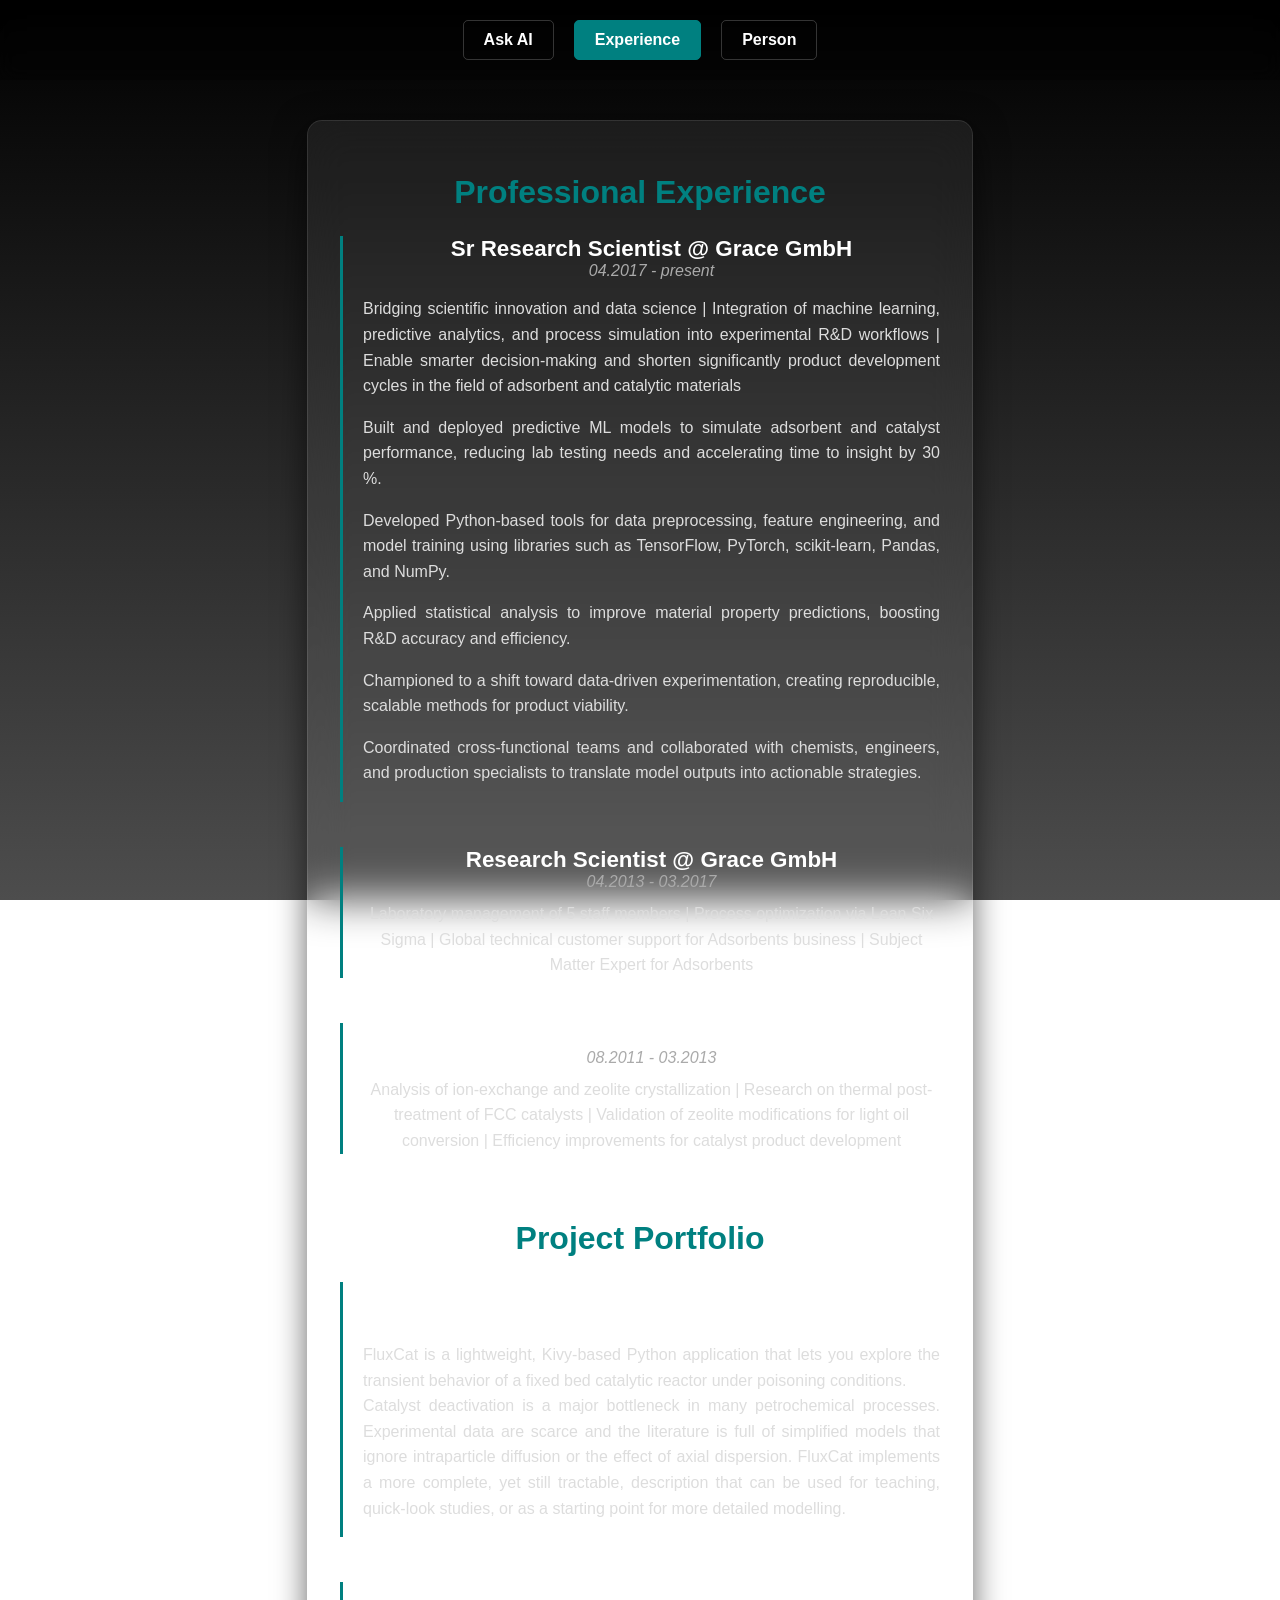
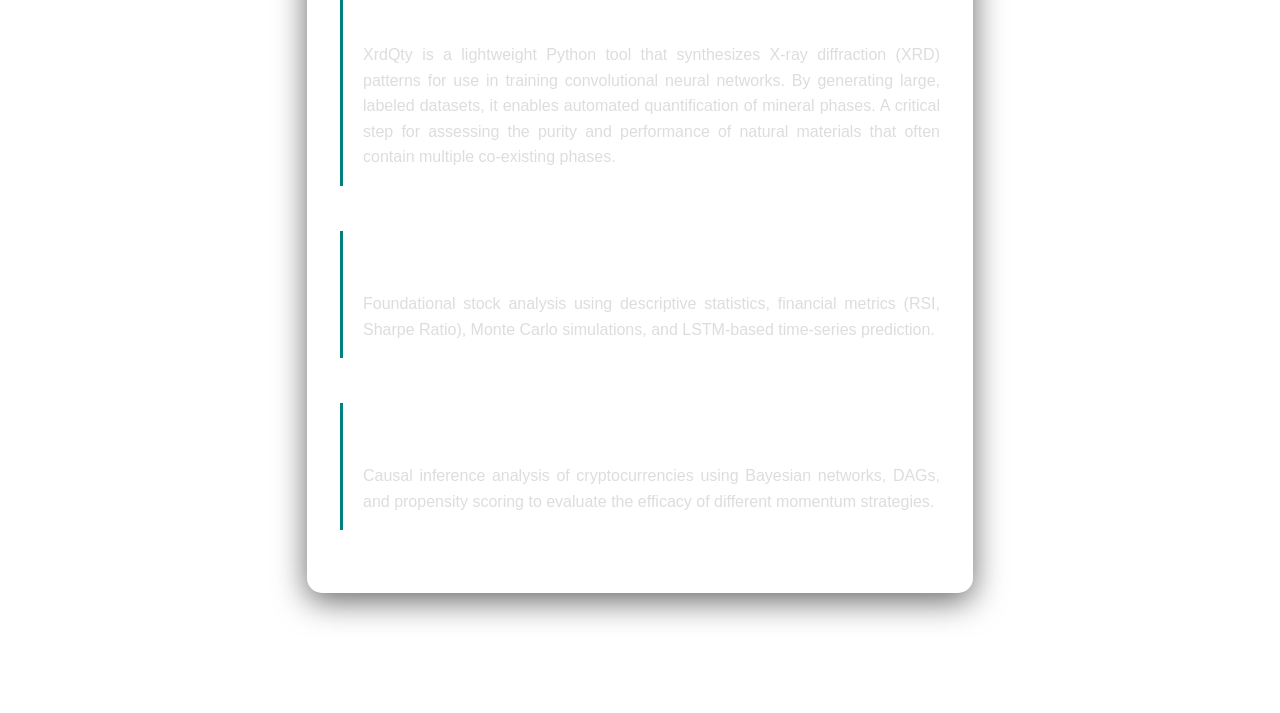
==== experience.html @ 26988d9c "Intitial commit" ====
<!DOCTYPE html>
<html lang="en">
<head>
    <meta charset="UTF-8">
    <meta name="viewport" content="width=device-width, initial-scale=1.0">
    <title>Experience - Professional CV</title>
    <link rel="stylesheet" href="assets/css/style.css">
</head>
<body>
    <nav class="navbar">
        <a href="index.html">Ask AI</a>
        <a href="experience.html" class="active">Experience</a>
        <a href="person.html">Person</a>
    </nav>

    <div class="main-content">
        <div class="container">
            <h1>Professional Experience</h1>
            <div class="job">
                <div class="job-title">Sr Research Scientist @ Grace GmbH</div>
                <div class="job-date">04.2017 - present</div>
                <div class="job-desc">
                    <p>Bridging scientific innovation and data science | Integration of machine learning, predictive analytics, and process simulation into experimental R&D workflows | Enable smarter decision-making and shorten significantly product development cycles in the field of adsorbent and catalytic materials</p>
                    <p>Built and deployed predictive ML models to simulate adsorbent and catalyst performance, reducing lab testing needs and accelerating time to insight by 30 %.</p>
                    <p>Developed Python-based tools for data preprocessing, feature engineering, and model training using libraries such as TensorFlow, PyTorch, scikit-learn, Pandas, and NumPy.</p>
                    <p>Applied statistical analysis to improve material property predictions, boosting R&D accuracy and efficiency.</p>
                    <p>Championed to a shift toward data-driven experimentation, creating reproducible, scalable methods for product viability.</p>
                    <p>Coordinated cross-functional teams and collaborated with chemists, engineers, and production specialists to translate model outputs into actionable strategies.</p></div>
            </div>
            
            <div class="job">
                <div class="job-title">Research Scientist @ Grace GmbH</div>
                <div class="job-date">04.2013 - 03.2017</div>
                <div class="job-desc">
                    Laboratory management of 5 staff members | Process optimization via Lean Six Sigma | Global technical customer support for Adsorbents business | Subject Matter Expert for Adsorbents</div>
            </div>

            <div class="job">
                <div class="job-title">R&D Chemist @ Grace GmbH & Co. KG</div>
                <div class="job-date">08.2011 - 03.2013</div>
                <div class="job-desc">
                    Analysis of ion-exchange and zeolite crystallization | Research on thermal post-treatment of FCC catalysts | Validation of zeolite modifications for light oil conversion | Efficiency improvements for catalyst product development</div>
            </div>
            <h1>Project Portfolio</h1>
            <div class="job">
                <div class="job-title">FluxCat</div>
                <a href="https://www.github.com/mschindler779/FluxCat">GitHub: github.com/mschindler779/FluxCat</a>
                <div class="job-desc">
                    <p>FluxCat is a lightweight, Kivy‑based Python application that lets you explore the transient behavior of a fixed bed catalytic reactor under poisoning conditions.<br>Catalyst deactivation is a major bottleneck in many petrochemical processes. Experimental data are scarce and the literature is full of simplified models that ignore intraparticle diffusion or the effect of axial dispersion. FluxCat implements a more complete, yet still tractable, description that can be used for teaching, quick‑look studies, or as a starting point for more detailed modelling.</p></div>
            </div>  
            <div class="job">
                <div class="job-title">XrdQty</div>
                <a href="https://www.github.com/mschindler779/XrdQty">GitHub: github.com/mschindler779/XrdQty</a>
                <div class="job-desc">
                    <p>XrdQty is a lightweight Python tool that synthesizes X-ray diffraction (XRD) patterns for use in training convolutional neural networks. By generating large, labeled datasets, it enables automated quantification of mineral phases. A critical step for assessing the purity and performance of natural materials that often contain multiple co-existing phases.</p></div>
            </div>  
            <div class="job">
                <div class="job-title">StkView</div>
                <a href="https://www.github.com/mschindler779/StkView">GitHub: github.com/mschindler779/StkView</a>
                <div class="job-desc">
                    <p>Foundational stock analysis using descriptive statistics, financial metrics (RSI, Sharpe Ratio), Monte Carlo simulations, and LSTM-based time-series prediction.</p></div>
            </div>  
            <div class="job">
                <div class="job-title">CausCrypto</div>
                <a href="https://www.github.com/mschindler779/CausCrypto">GitHub: github.com/mschindler779/CausCrypto</a>
                <div class="job-desc">
                    <p>Causal inference analysis of cryptocurrencies using Bayesian networks, DAGs, and propensity scoring to evaluate the efficacy of different momentum strategies.</p></div>
            </div>
        </div>
    </div>
</body>
</html>
---- assets/css/style.css ----
:root {
    --brand-color: #008080;
    --brand-color-lighted: #4dcdcd;
    --brand-black: #000000;
    --brand-dark: #4d4d4d;
    --brand-white: #ffffff;
}

body, html {
    margin: 0;
    padding: 0;
    width: 100 %;
    height: 100 %;
    /* overflow-x: hidden; */
    font-family: 'Segoe UI', Tahome, Geneva, Verdana, sans-serif;
    /* Background */
    background: linear-gradient(to bottom, var(--brand-black) 0%, var(--brand-dark) 100%);
    background-attachment: fixed; 
    background-repeat: no-repeat;
}

a {
    color: var(--brand-white);
    text-decoration: none;
    transition: 0.3s;
}

a:hover {
    color: var(--brand-color-lighted);
    text-decoration: underline;
}

a:visited {
    color: var(--brand-white);
}

p {
    text-align: justify;
}


/* Navigation Bar */
.navbar {
    position: fixed;
    top: 0;
    width: 100%;
    display: flex;
    justify-content: center;
    gap: 20px;
    padding: 20px 0;
    z-index: 100;
    background: rgba(0, 0, 0, 0.3);
    backdrop-filter: blur(10px);
}
.navbar a {
    color: white;
    text-decoration: none;
    font-weight: bold;
    padding: 10px 20px;
    border-radius: 5px;
    transition: 0.3s;
    border: 1px solid rgba(255,255,255,0.2);
}
.navbar a:hover {
    background: rgba(255,255,255,0.2);
    box-shadow: 0 0 10px rgba(255,255,255,0.5);
}
.navbar a.active {
    background: var(--brand-color);
    border-color: var(--brand-color);
}
.main-content {
       margin: 100px auto;
       max-width: 800px;
       padding: 20px;
       display: flex;
       justify-content: center;
}

#bg-canvas {
    position: fixed;
    top: 0;
    left: 0;
    z-index: 1;
}
#ui-layer {
    position: relative;
    z-index: 2; 
    max-width: 700px;
    margin: 100px auto 50px auto;
    padding: 20px; 
    pointer-events: none;
} 

.container {
    pointer-events: auto; 
    display: flex; flex-direction: column; gap: 15px; 
    background: rgba(255, 255, 255, 0.07); 
    backdrop-filter: blur(20px); 
    padding: 32px;
    border-radius: 15px; 
    box-shadow: 0 8px 32px rgba(0,0,0,0.6); 
    border: 1px solid rgba(255,255,255,0.1); 
    max-width: 600px; 
    text-align: center;
    color: white; 
}

/* Photograph Styling */
.profile-pic-wrapper {
    width: 150px;
    height: 150px;
    margin: 0 auto 20px auto;
    border-radius: 50%;
    border: 4px solid var(--brand-color);
    overflow: hidden; /* Ensure the image stays circular */
    box-shadow: 0 0 15px rgba(66, 133, 244, 0.4);
    background-color: #333; /* fallback color while loading */
}
.profile-img {
    width: 100%;
    height: 100%;
    object-fit: cover; /* Crops the image to fill the circle without stretching */
    display: block;
}

.job {
    border-left: 3px solid var(--brand-color);
    padding-left: 20px;
    margin-bottom: 30px;
}
.job-title {
    font-size: 1.4em;
    font-weight: bold;
    color: #fff;
} 
.job-date {
    color: #aaa;
    font-style: italic;
    margin-bottom: 10px;
}
.job-desc {
    color: #ddd;
    line-height: 1.6;
}

h1 {
    color: var(--brand-color);
    margin-bottom: 10px;
}
        .tagline {
            font-size: 1.2em;
            color: #aaa;
            margin-bottom: 30px;
        }
        .section {
            text-align: left;
            margin-top: 30px;
        }
        .section h3 {
            border-bottom: 1px solid var(--brand-color);
            padding-bottom: 5px; color: #fff;
        }
        .skills-grid {
            display: grid;
            grid-template-columns: 1fr 1fr;
            gap: 10px;
            margin-top: 10px;
        }
        .skill-item {
            background: rgba(255,255,255,0.1);
            padding: 5px 10px;
            border-radius: 4px;
            font-size: 0.9em;
        }

h2 {
    text-align: center;
    color: #fff;
    text-shadow: 0 0 10px rgba(0,255,0,0.5);
}

textarea { 
    padding: 12px;
    width: 100%;
    box-sizing: border-box; 
    border: 1px solid #444;
    border-radius: 5px; 
    font-size: 16px;
    background: rgba(0,0,0,0.4);
    color: white;
    resize: vertical; 
}

button { 
    padding: 12px;
    background-color: var(--brand-color);
    color: white; 
    border: none;
    border-radius: 5px;
    cursor: pointer; 
    font-weight: bold;
    font-size: 16px;
    transition: 0.3s; 
}

button:hover {
    background-color: var(--brand-color-lighted);
    box-shadow: 0 0 15px var(--brand-color);
}

button:disabled {
    background-color: #555;
}

#response { 
    background: rgba(0,0,0,0.5);
    padding: 15px;
    border-radius: 5px; 
    border: 1px solid #444;
    min-height: 50px;
    color: #ddd;
    text-align: left; 
}

#response h1, #response h2, #response h3 { color: var(--brand-color); }

#response code {
    background: #222;
    color: #8f8;
    padding: 2px 5px;
    border-radius: 3px;
}

#response pre {
    background: #111;
    color: #fff;
    padding: 15px;
    border-radius: 5px;
    overflow-x: auto;
}
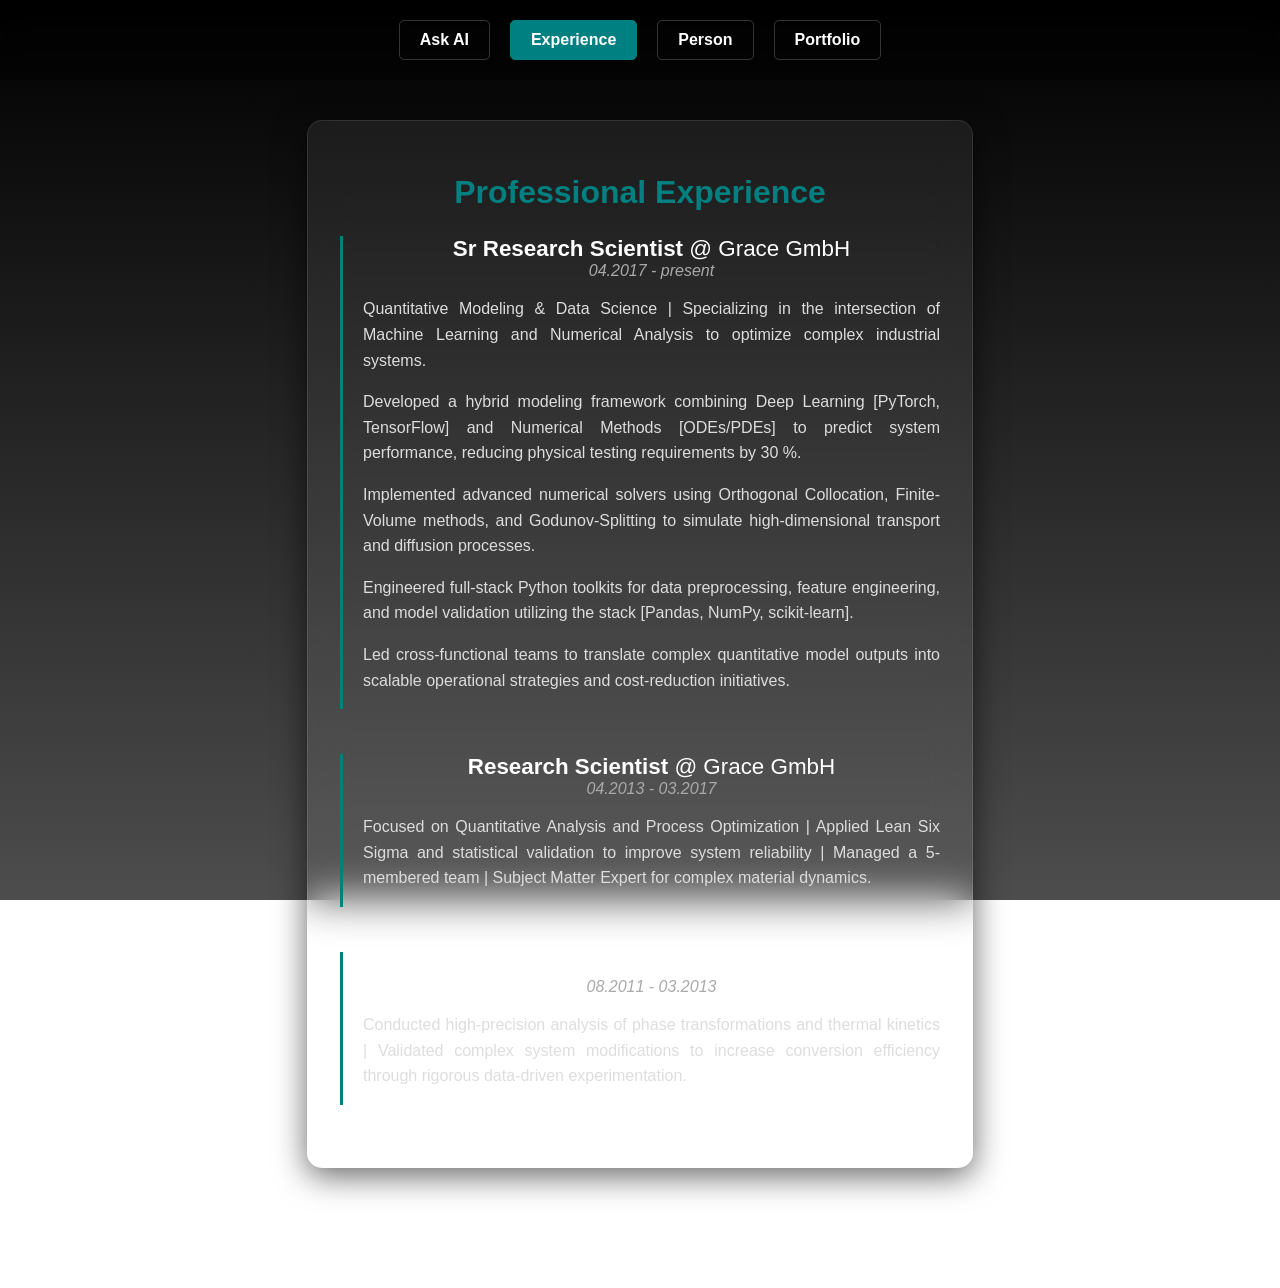
==== commit 018297c8: "Add files via upload" ====
--- a/experience.html
+++ b/experience.html
@@ -3,7 +3,7 @@
 <head>
     <meta charset="UTF-8">
     <meta name="viewport" content="width=device-width, initial-scale=1.0">
-    <title>Experience - Professional CV</title>
+    <title>Experience - Quantitative Data Scientist</title>
     <link rel="stylesheet" href="assets/css/style.css">
 </head>
 <body>
@@ -11,60 +11,48 @@
         <a href="index.html">Ask AI</a>
         <a href="experience.html" class="active">Experience</a>
         <a href="person.html">Person</a>
+        <a href="portfolio.html">Portfolio</a>
     </nav>
-
     <div class="main-content">
         <div class="container">
             <h1>Professional Experience</h1>
+            
             <div class="job">
-                <div class="job-title">Sr Research Scientist @ Grace GmbH</div>
+                <div class="job-title"><strong>Sr Research Scientist</strong> @ Grace GmbH</div>
                 <div class="job-date">04.2017 - present</div>
                 <div class="job-desc">
-                    <p>Bridging scientific innovation and data science | Integration of machine learning, predictive analytics, and process simulation into experimental R&D workflows | Enable smarter decision-making and shorten significantly product development cycles in the field of adsorbent and catalytic materials</p>
-                    <p>Built and deployed predictive ML models to simulate adsorbent and catalyst performance, reducing lab testing needs and accelerating time to insight by 30 %.</p>
-                    <p>Developed Python-based tools for data preprocessing, feature engineering, and model training using libraries such as TensorFlow, PyTorch, scikit-learn, Pandas, and NumPy.</p>
-                    <p>Applied statistical analysis to improve material property predictions, boosting R&D accuracy and efficiency.</p>
-                    <p>Championed to a shift toward data-driven experimentation, creating reproducible, scalable methods for product viability.</p>
-                    <p>Coordinated cross-functional teams and collaborated with chemists, engineers, and production specialists to translate model outputs into actionable strategies.</p></div>
-            </div>
-            
-            <div class="job">
-                <div class="job-title">Research Scientist @ Grace GmbH</div>
-                <div class="job-date">04.2013 - 03.2017</div>
-                <div class="job-desc">
-                    Laboratory management of 5 staff members | Process optimization via Lean Six Sigma | Global technical customer support for Adsorbents business | Subject Matter Expert for Adsorbents</div>
+                    <p>Quantitative Modeling & Data Science | Specializing in the intersection of Machine Learning and Numerical Analysis to optimize complex 
+industrial systems.</p>
+                    
+                    <p>Developed a hybrid modeling framework combining Deep Learning [PyTorch, TensorFlow] and Numerical Methods [ODEs/PDEs] 
+to predict system performance, reducing physical testing requirements by 30 %.</p>
+                    
+                    <p>Implemented advanced numerical solvers using Orthogonal Collocation, Finite-Volume methods, and Godunov-Splitting to simulate 
+high-dimensional transport and diffusion processes.</p>
+                    
+                    <p>Engineered full-stack Python toolkits for data preprocessing, feature engineering, and model validation utilizing the stack [Pandas, NumPy, 
+scikit-learn].</p>
+                    
+                    <p>Led cross-functional teams to translate complex quantitative model outputs into scalable operational strategies and cost-reduction initiatives.</p>
+                </div>
             </div>
 
             <div class="job">
-                <div class="job-title">R&D Chemist @ Grace GmbH & Co. KG</div>
+                <div class="job-title"><strong>Research Scientist</strong> @ Grace GmbH</div>
+                <div class="job-date">04.2013 - 03.2017</div>
+                <div class="job-desc">
+                    <p>Focused on Quantitative Analysis and Process Optimization | Applied Lean Six Sigma and statistical validation to improve system 
+reliability | Managed a 5-membered team | Subject Matter Expert for complex material dynamics.</p>
+                </div>
+            </div>
+
+            <div class="job">
+                <div class="job-title"><strong>R&D Chemist</strong> @ Grace GmbH & Co. KG</div>
                 <div class="job-date">08.2011 - 03.2013</div>
                 <div class="job-desc">
-                    Analysis of ion-exchange and zeolite crystallization | Research on thermal post-treatment of FCC catalysts | Validation of zeolite modifications for light oil conversion | Efficiency improvements for catalyst product development</div>
-            </div>
-            <h1>Project Portfolio</h1>
-            <div class="job">
-                <div class="job-title">FluxCat</div>
-                <a href="https://www.github.com/mschindler779/FluxCat">GitHub: github.com/mschindler779/FluxCat</a>
-                <div class="job-desc">
-                    <p>FluxCat is a lightweight, Kivy‑based Python application that lets you explore the transient behavior of a fixed bed catalytic reactor under poisoning conditions.<br>Catalyst deactivation is a major bottleneck in many petrochemical processes. Experimental data are scarce and the literature is full of simplified models that ignore intraparticle diffusion or the effect of axial dispersion. FluxCat implements a more complete, yet still tractable, description that can be used for teaching, quick‑look studies, or as a starting point for more detailed modelling.</p></div>
-            </div>  
-            <div class="job">
-                <div class="job-title">XrdQty</div>
-                <a href="https://www.github.com/mschindler779/XrdQty">GitHub: github.com/mschindler779/XrdQty</a>
-                <div class="job-desc">
-                    <p>XrdQty is a lightweight Python tool that synthesizes X-ray diffraction (XRD) patterns for use in training convolutional neural networks. By generating large, labeled datasets, it enables automated quantification of mineral phases. A critical step for assessing the purity and performance of natural materials that often contain multiple co-existing phases.</p></div>
-            </div>  
-            <div class="job">
-                <div class="job-title">StkView</div>
-                <a href="https://www.github.com/mschindler779/StkView">GitHub: github.com/mschindler779/StkView</a>
-                <div class="job-desc">
-                    <p>Foundational stock analysis using descriptive statistics, financial metrics (RSI, Sharpe Ratio), Monte Carlo simulations, and LSTM-based time-series prediction.</p></div>
-            </div>  
-            <div class="job">
-                <div class="job-title">CausCrypto</div>
-                <a href="https://www.github.com/mschindler779/CausCrypto">GitHub: github.com/mschindler779/CausCrypto</a>
-                <div class="job-desc">
-                    <p>Causal inference analysis of cryptocurrencies using Bayesian networks, DAGs, and propensity scoring to evaluate the efficacy of different momentum strategies.</p></div>
+                    <p>Conducted high-precision analysis of phase transformations and thermal kinetics | Validated complex system modifications to increase conversion 
+efficiency through rigorous data-driven experimentation.</p>
+                </div>
             </div>
         </div>
     </div>
--- a/assets/css/style.css
+++ b/assets/css/style.css
@@ -3,6 +3,9 @@
     --brand-color-lighted: #4dcdcd;
     --brand-black: #000000;
     --brand-dark: #4d4d4d;
+    --brand-darkgray: #aaaaaa;
+    --brand-gray:#cccccc;
+    --brand-brightgray :#dddddd;
     --brand-white: #ffffff;
 }
 
@@ -20,7 +23,7 @@
 }
 
 a {
-    color: var(--brand-white);
+    color: var(--brand-brightgray);
     text-decoration: none;
     transition: 0.3s;
 }
@@ -31,13 +34,12 @@
 }
 
 a:visited {
-    color: var(--brand-white);
+    color: var(--brand-brightgray);
 }
 
 p {
     text-align: justify;
 }
-
 
 /* Navigation Bar */
 .navbar {
@@ -124,6 +126,13 @@
     display: block;
 }
 
+.content-img {
+    max-width: 600px;
+    height: auto;
+    display: block;
+    margin: 0 auto;
+}
+
 .job {
     border-left: 3px solid var(--brand-color);
     padding-left: 20px;
@@ -131,17 +140,42 @@
 }
 .job-title {
     font-size: 1.4em;
-    font-weight: bold;
-    color: #fff;
+    /* font-weight: bold; */
+    color: var(--brand-white);
 } 
 .job-date {
-    color: #aaa;
+    color: var(--brand-darkgray);
     font-style: italic;
     margin-bottom: 10px;
 }
 .job-desc {
-    color: #ddd;
+    color: var(--brand-brightgray);
     line-height: 1.6;
+}
+
+.skills-category {
+    margin-bottom: 20px;
+    text-align: left;
+}
+.category-title {
+    font-weight: bold;
+    color: var(--brand-color-lighted); /* or your primary color */
+    margin-bottom: 8px;
+    font-size: 1.1rem;
+    border-left: 4px solid var(--brand-color); /* Add a small accent line */
+    padding-left: 10px;
+}
+.skills-grid {
+    display: grid;
+    grid-template-columns: repeat(auto-fill, minmax(150px, 1fr));
+    gap: 10px;
+}
+.skill-item {
+    background: #333;
+    padding: 5px 10px;
+    border-radius: 4px;
+    font-size: 0.9rem;
+    color: var(--brand-gray);
 }
 
 h1 {
@@ -150,7 +184,7 @@
 }
         .tagline {
             font-size: 1.2em;
-            color: #aaa;
+            color: var(--brand-darkgray);
             margin-bottom: 30px;
         }
         .section {
@@ -159,7 +193,7 @@
         }
         .section h3 {
             border-bottom: 1px solid var(--brand-color);
-            padding-bottom: 5px; color: #fff;
+            padding-bottom: 5px; color: var(--brand-white);
         }
         .skills-grid {
             display: grid;
@@ -176,7 +210,7 @@
 
 h2 {
     text-align: center;
-    color: #fff;
+    color: var(--brand-white);
     text-shadow: 0 0 10px rgba(0,255,0,0.5);
 }
 
@@ -219,7 +253,7 @@
     border-radius: 5px; 
     border: 1px solid #444;
     min-height: 50px;
-    color: #ddd;
+    color: var(--brand-brightgray);
     text-align: left; 
 }
 
@@ -234,7 +268,7 @@
 
 #response pre {
     background: #111;
-    color: #fff;
+    color: var(--brand-white);
     padding: 15px;
     border-radius: 5px;
     overflow-x: auto;
